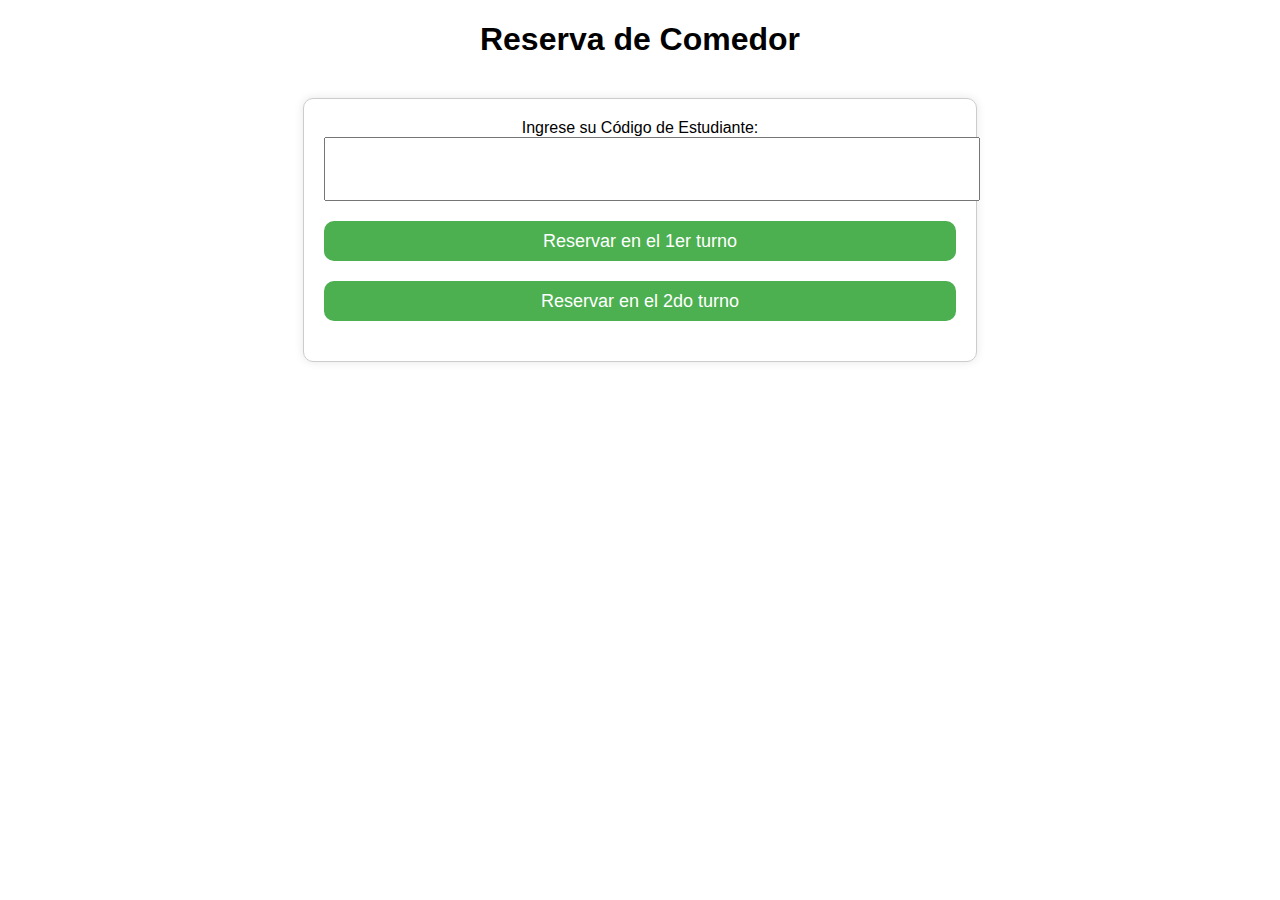
==== index.html @ cb81c3c8 "html" ====
<!DOCTYPE html>
<html lang="es">
<head>
    <meta charset="UTF-8">
    <meta name="viewport" content="width=device-width, initial-scale=1.0">
    <title>Reserva de Turnos RAD UNFV</title>
    <link rel="stylesheet" href="styles.css">
</head>
<body>
    <h1>Reserva de Comedor</h1>
    <form id="formulario">
        <label for="numero">Ingrese su Código de Estudiante:</label>
        <input type="text" id="numero" name="numero">
        <button id="boton1">Reservar en el 1er turno</button>
        <button id="boton2">Reservar en el 2do turno</button>
    </form>
    <div id="resultado"></div>

    <script>
        const formulario = document.getElementById('formulario');
        const numeroInput = document.getElementById('numero');
        const boton1 = document.getElementById('boton1');
        const boton2 = document.getElementById('boton2');
        const resultadoDiv = document.getElementById('resultado');

        boton1.addEventListener('click', (e) => {
            e.preventDefault();
            const numero = numeroInput.value.trim();
            if (numero !== '') {
                const link = `https://example.com/turno1/${numero}`;
                resultadoDiv.innerHTML = `<a href="${link}" target="_blank">Link de reserva para el 1er turno</a>`;
            } else {
                alert('Por favor, ingrese un número');
            }
        });

        boton2.addEventListener('click', (e) => {
            e.preventDefault();
            const numero = numeroInput.value.trim();
            if (numero !== '') {
                const link = `https://example.com/turno2/${numero}`;
                resultadoDiv.innerHTML = `<a href="${link}" target="_blank">Link de reserva para el 2do turno</a>`;
            } else {
                alert('Por favor, ingrese un número');
            }
        });
    </script>
</body>
</html>
---- styles.css ----
body {
    font-family: Arial, sans-serif;
    text-align: center;
}

#formulario {
    width: 50%;
    margin: 40px auto;
    padding: 20px;
    border: 1px solid #ccc;
    border-radius: 10px;
    box-shadow: 0 0 10px rgba(0, 0, 0, 0.1);
}

#numero {
    width: 100%;
    height: 40px;
    margin-bottom: 20px;
    padding: 10px;
    font-size: 18px;
}

#boton1, #boton2 {
    width: 100%;
    height: 40px;
    margin-bottom: 20px;
    padding: 10px;
    font-size: 18px;
    background-color: #4CAF50;
    color: #fff;
    border: none;
    border-radius: 10px;
    cursor: pointer;
}

#boton1:hover, #boton2:hover {
    background-color: #3e8e41;
}

#resultado {
    margin-top: 40px;
}

#resultado a {
    text-decoration: none;
    color: #337ab7;
}

#resultado a:hover {
    color: #23527c;
}
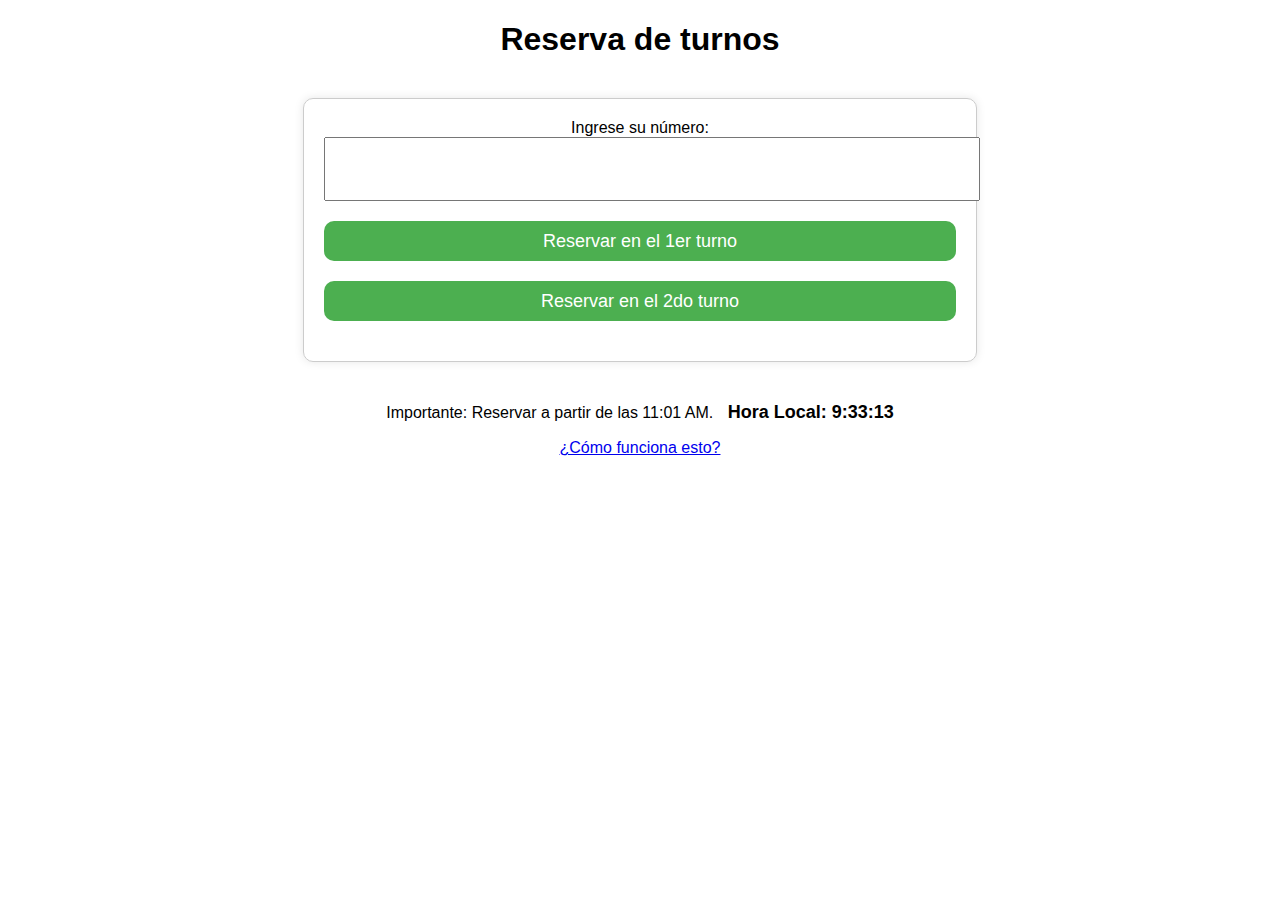
==== commit f2262bfa: "Subir archivo" ====
--- a/index.html
+++ b/index.html
@@ -3,17 +3,19 @@
 <head>
     <meta charset="UTF-8">
     <meta name="viewport" content="width=device-width, initial-scale=1.0">
-    <title>Reserva de Turnos RAD UNFV</title>
+    <title>Reserva de turnos</title>
     <link rel="stylesheet" href="styles.css">
 </head>
 <body>
-    <h1>Reserva de Comedor</h1>
+    <h1>Reserva de turnos</h1>
     <form id="formulario">
-        <label for="numero">Ingrese su Código de Estudiante:</label>
+        <label for="numero">Ingrese su número:</label>
         <input type="text" id="numero" name="numero">
         <button id="boton1">Reservar en el 1er turno</button>
         <button id="boton2">Reservar en el 2do turno</button>
     </form>
+    <p>Importante: Reservar a partir de las 11:01 AM. <span id="hora-local"></span></p>
+    <a href="como-funciona.html" target="_blank">¿Cómo funciona esto?</a>
     <div id="resultado"></div>
 
     <script>
@@ -22,6 +24,12 @@
         const boton1 = document.getElementById('boton1');
         const boton2 = document.getElementById('boton2');
         const resultadoDiv = document.getElementById('resultado');
+        const horaLocalSpan = document.getElementById('hora-local');
+
+        // Obtener la hora local en formato GMT-5
+        const fecha = new Date();
+        const horaLocal = fecha.toLocaleTimeString('es-ES', { timeZone: 'America/Bogota' });
+        horaLocalSpan.textContent = `Hora Local: ${horaLocal}`;
 
         boton1.addEventListener('click', (e) => {
             e.preventDefault();
--- a/styles.css
+++ b/styles.css
@@ -48,4 +48,10 @@
 
 #resultado a:hover {
     color: #23527c;
+}
+
+#hora-local {
+    font-size: 18px;
+    font-weight: bold;
+    margin-left: 10px;
 }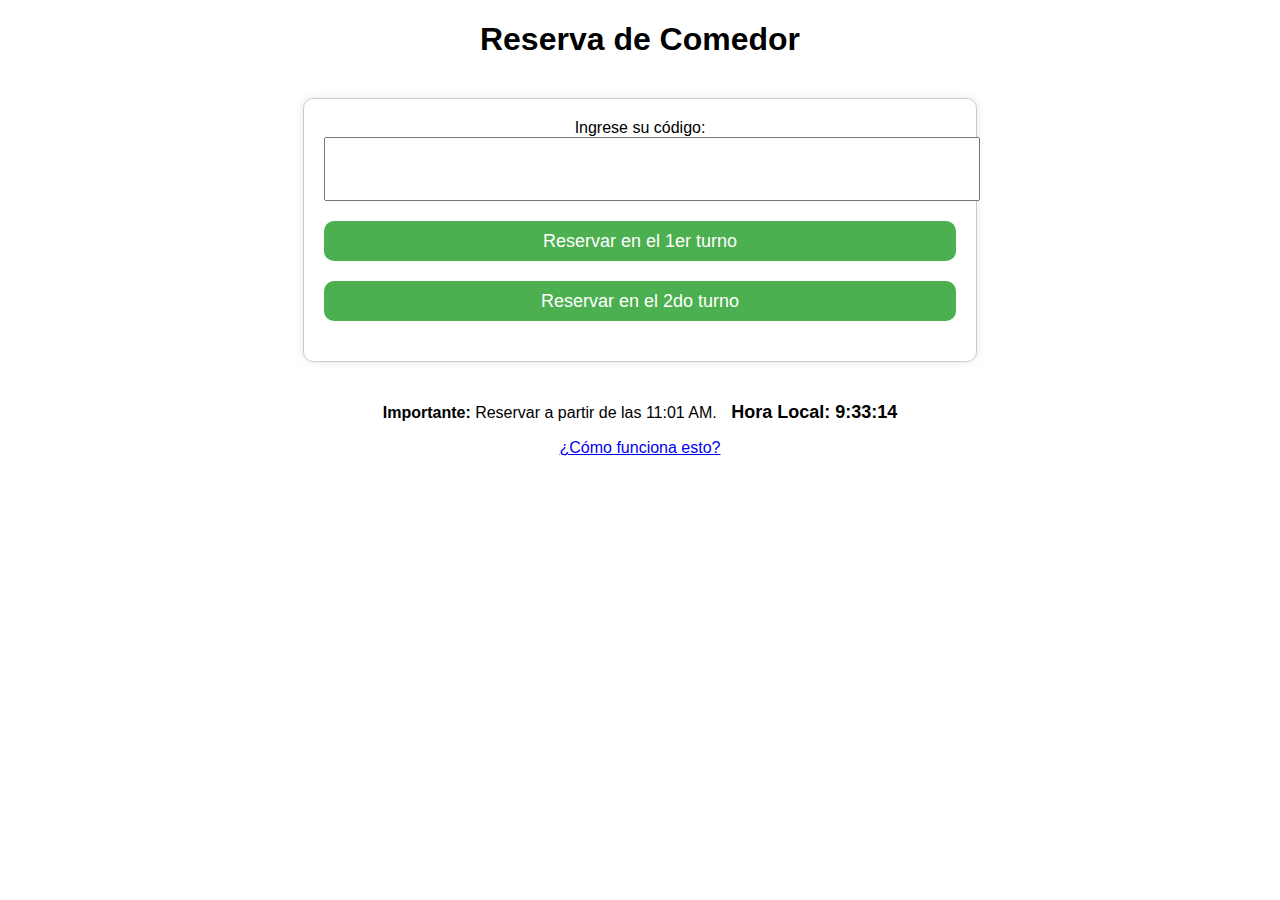
==== commit c5f89715: "subirrr" ====
--- a/index.html
+++ b/index.html
@@ -3,18 +3,18 @@
 <head>
     <meta charset="UTF-8">
     <meta name="viewport" content="width=device-width, initial-scale=1.0">
-    <title>Reserva de turnos</title>
+    <title>Reserva de Comedor v. 0.6b</title>
     <link rel="stylesheet" href="styles.css">
 </head>
 <body>
-    <h1>Reserva de turnos</h1>
+    <h1>Reserva de Comedor</h1>
     <form id="formulario">
-        <label for="numero">Ingrese su número:</label>
+        <label for="numero">Ingrese su código:</label>
         <input type="text" id="numero" name="numero">
         <button id="boton1">Reservar en el 1er turno</button>
         <button id="boton2">Reservar en el 2do turno</button>
     </form>
-    <p>Importante: Reservar a partir de las 11:01 AM. <span id="hora-local"></span></p>
+    <p><b>Importante:</b> Reservar a partir de las 11:01 AM. <span id="hora-local"></span></p>
     <a href="como-funciona.html" target="_blank">¿Cómo funciona esto?</a>
     <div id="resultado"></div>
 
@@ -38,7 +38,7 @@
                 const link = `https://example.com/turno1/${numero}`;
                 resultadoDiv.innerHTML = `<a href="${link}" target="_blank">Link de reserva para el 1er turno</a>`;
             } else {
-                alert('Por favor, ingrese un número');
+                alert('Por favor, ingrese un código');
             }
         });
 
@@ -49,7 +49,7 @@
                 const link = `https://example.com/turno2/${numero}`;
                 resultadoDiv.innerHTML = `<a href="${link}" target="_blank">Link de reserva para el 2do turno</a>`;
             } else {
-                alert('Por favor, ingrese un número');
+                alert('Por favor, ingrese un código');
             }
         });
     </script>
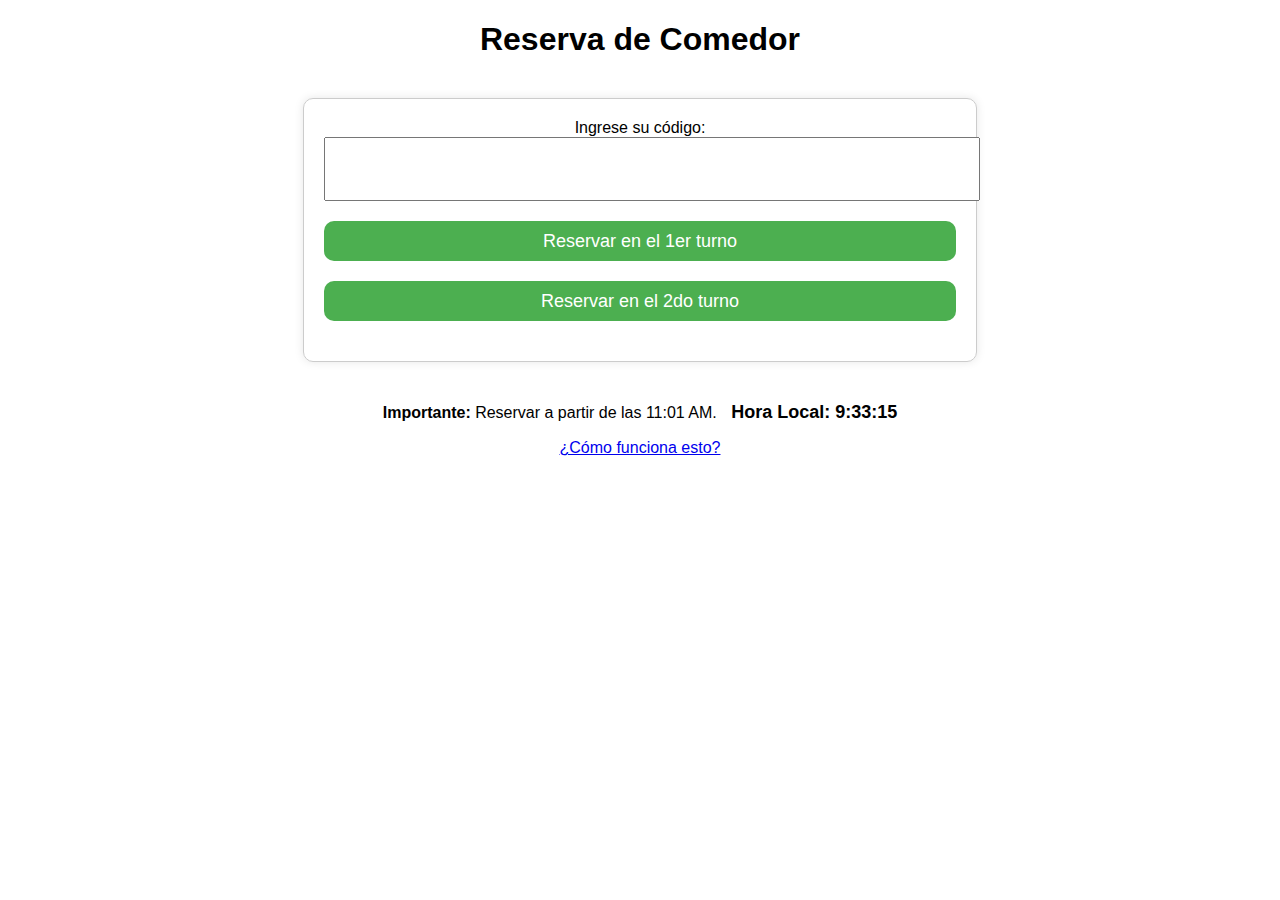
==== commit 9d085710: "link actualizado" ====
--- a/index.html
+++ b/index.html
@@ -35,7 +35,7 @@
             e.preventDefault();
             const numero = numeroInput.value.trim();
             if (numero !== '') {
-                const link = `https://example.com/turno1/${numero}`;
+                const link = `https://intranet.unfv.edu.pe/ocbu/reserva_alumnos/Reserva/ConfirmarReserva?p1=169&p2=1331&p3=${numero}&p4=CAFETERIA%20SL10&p5=12%3A00%3A00&p6=13%3A15%3A00`;
                 resultadoDiv.innerHTML = `<a href="${link}" target="_blank">Link de reserva para el 1er turno</a>`;
             } else {
                 alert('Por favor, ingrese un código');
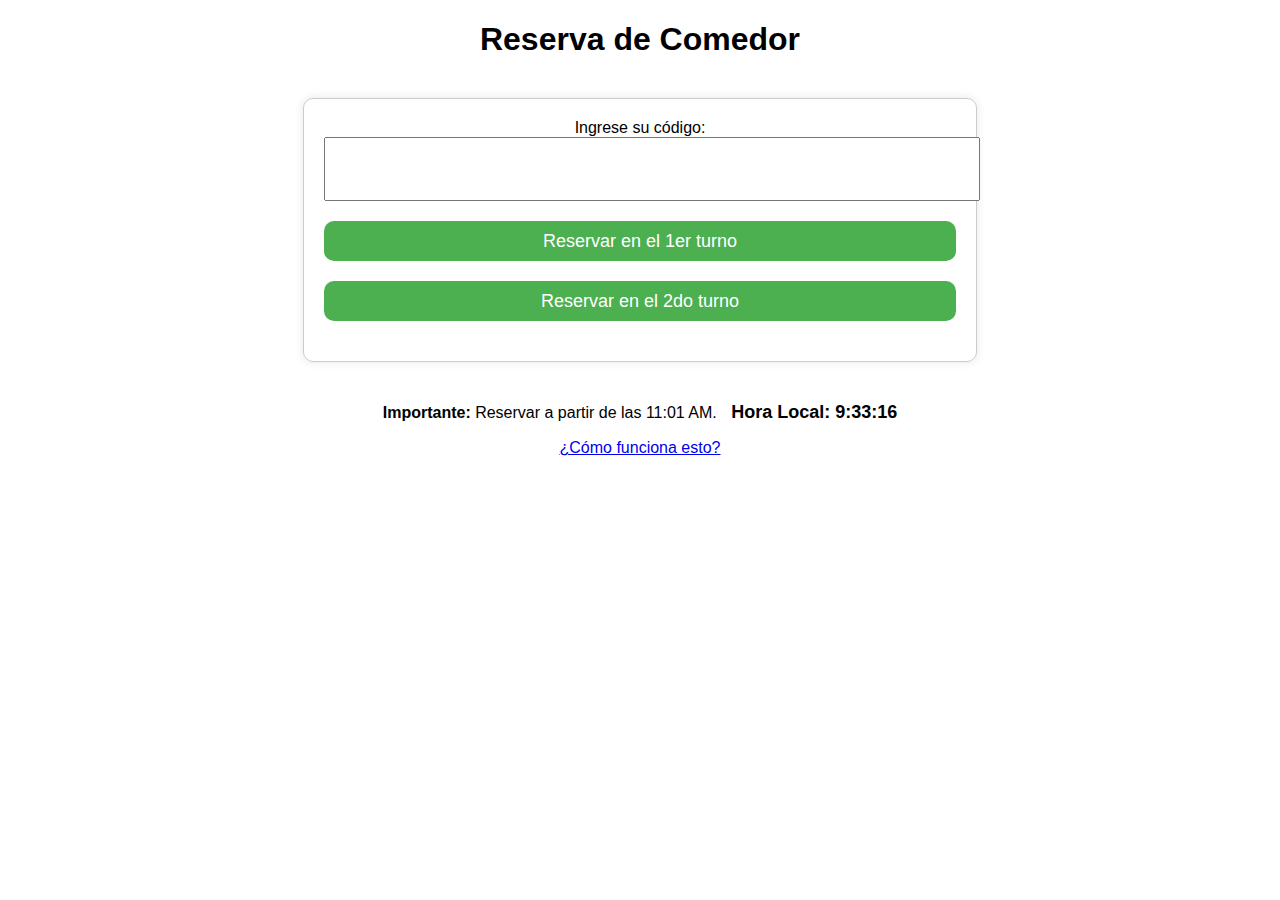
==== commit 24c4d078: "actualizado link2" ====
--- a/index.html
+++ b/index.html
@@ -3,7 +3,7 @@
 <head>
     <meta charset="UTF-8">
     <meta name="viewport" content="width=device-width, initial-scale=1.0">
-    <title>Reserva de Comedor v. 0.6b</title>
+    <title>Reserva de Comedor v. 0.9RC</title>
     <link rel="stylesheet" href="styles.css">
 </head>
 <body>
@@ -35,7 +35,7 @@
             e.preventDefault();
             const numero = numeroInput.value.trim();
             if (numero !== '') {
-                const link = `https://intranet.unfv.edu.pe/ocbu/reserva_alumnos/Reserva/ConfirmarReserva?p1=169&p2=1331&p3=${numero}&p4=CAFETERIA%20SL10&p5=12%3A00%3A00&p6=13%3A15%3A00`;
+                const link = `https://web4.unfv.edu.pe/ocbu/reserva_alumnos/Reserva/ConfirmarReserva?p1=169&p2=1331&p3=${numero}&p4=CAFETERIA%20SL10&p5=12%3A00%3A00&p6=13%3A15%3A00`;
                 resultadoDiv.innerHTML = `<a href="${link}" target="_blank">Link de reserva para el 1er turno</a>`;
             } else {
                 alert('Por favor, ingrese un código');
@@ -46,7 +46,7 @@
             e.preventDefault();
             const numero = numeroInput.value.trim();
             if (numero !== '') {
-                const link = `https://example.com/turno2/${numero}`;
+                const link = `https://web4.unfv.edu.pe/ocbu/reserva_alumnos/Reserva/ConfirmarReserva?p1=169&p2=1332&p3=${numero}&p4=CAFETERIA%20SL10&p5=13%3A30%3A00&p6=14%3A45%3A00`;
                 resultadoDiv.innerHTML = `<a href="${link}" target="_blank">Link de reserva para el 2do turno</a>`;
             } else {
                 alert('Por favor, ingrese un código');
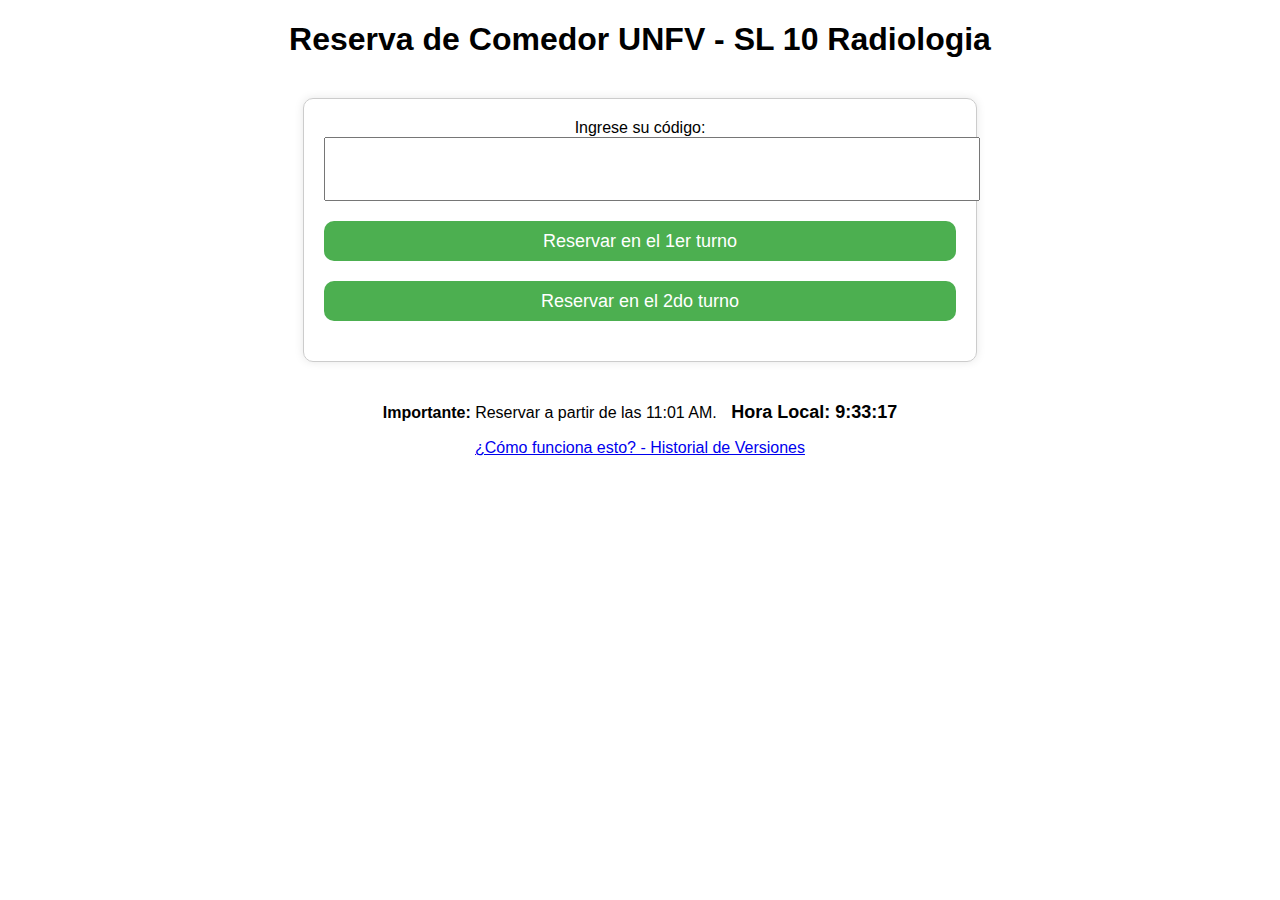
==== commit 5a407dfa: "title" ====
--- a/index.html
+++ b/index.html
@@ -7,7 +7,7 @@
     <link rel="stylesheet" href="styles.css">
 </head>
 <body>
-    <h1>Reserva de Comedor</h1>
+    <h1>Reserva de Comedor UNFV - SL 10 Radiologia</h1>
     <form id="formulario">
         <label for="numero">Ingrese su código:</label>
         <input type="text" id="numero" name="numero">
@@ -15,7 +15,7 @@
         <button id="boton2">Reservar en el 2do turno</button>
     </form>
     <p><b>Importante:</b> Reservar a partir de las 11:01 AM. <span id="hora-local"></span></p>
-    <a href="como-funciona.html" target="_blank">¿Cómo funciona esto?</a>
+    <a href="como-funciona.html" target="_blank">¿Cómo funciona esto? - Historial de Versiones</a>
     <div id="resultado"></div>
 
     <script>
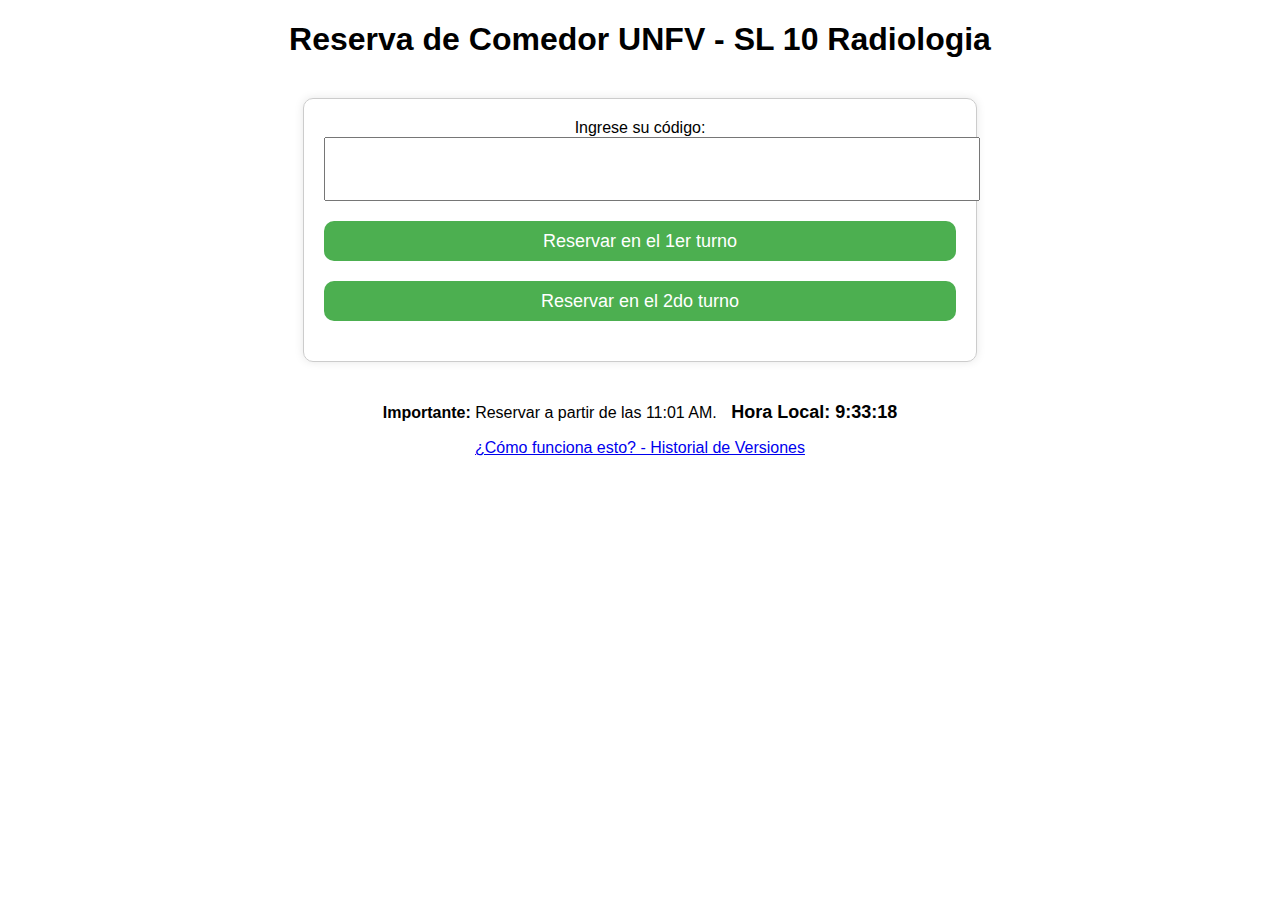
==== commit df0d1618: "agradecimientos" ====
--- a/index.html
+++ b/index.html
@@ -3,7 +3,7 @@
 <head>
     <meta charset="UTF-8">
     <meta name="viewport" content="width=device-width, initial-scale=1.0">
-    <title>Reserva de Comedor v. 0.9RC</title>
+    <title>Reserva de Comedor v 1.0</title>
     <link rel="stylesheet" href="styles.css">
 </head>
 <body>
